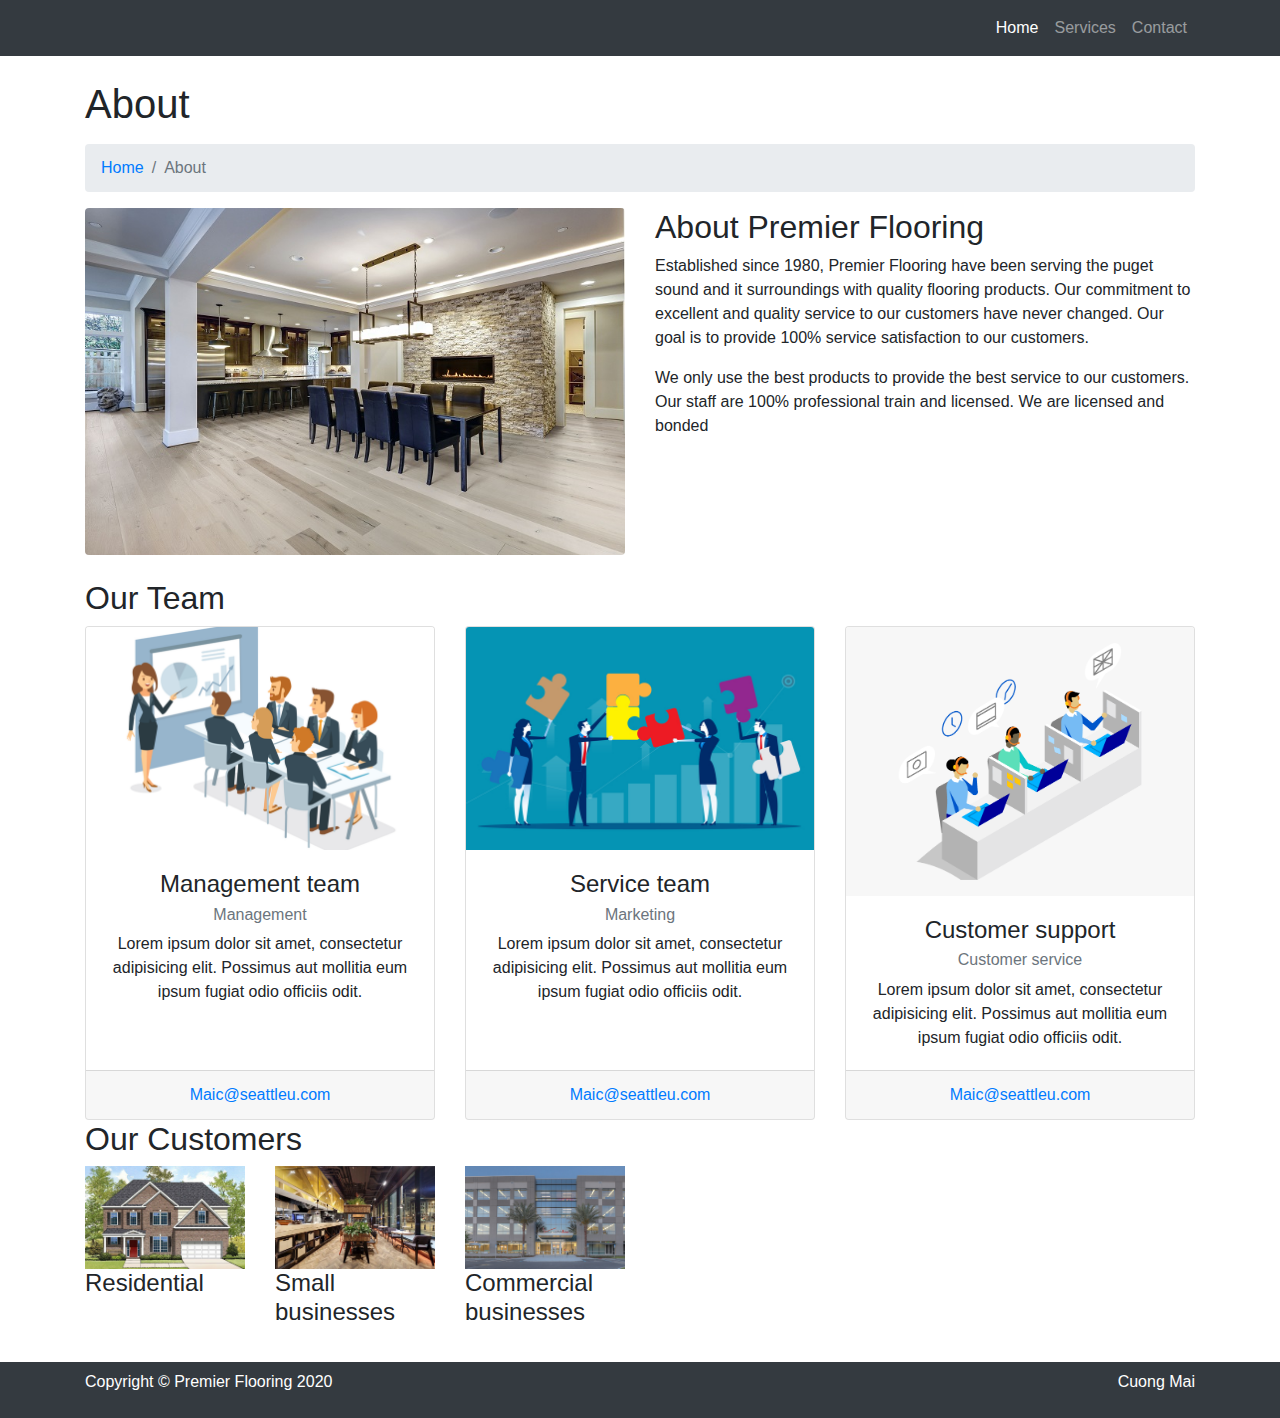
==== about.html @ 11aaa215 "updates" ====
<!DOCTYPE html>
<html lang="en">

<head>

    <meta charset="utf-8">
    <meta http-equiv="X-UA-Compatible" content="IE=edge">
    <meta name="viewport" content="width=device-width, initial-scale=1.0">
    <meta http-equiv="X-UA-Compatible" content="ie=edge">
  
  
    <meta name="viewport" content=" width=device-width, initial-scale=1, shrink-to-fit=no" <meta name="description"
      content="The Tastry Pastry Bakery">
    <meta name="author" content="Cung Mai">
  
    <title>Premier Flooring</title>
    <link rel="shortcut icon" href="favicon.png" type="image/x-icon>" <!-- Bootstrap core CSS -->
    <link href="vendor/bootstrap/css/bootstrap.min.css" rel="stylesheet">
  <!-- Custom styles for this template -->
  <link href="css/modern-business.css" rel="stylesheet">
  <link href="css/style.css" rel="stylesheet">
</head>

<body>

  <!-- Navigation -->
  <nav class="navbar fixed-top navbar-expand-lg navbar-dark bg-dark fixed-top">
    <div class="container">
      <a class="navbar-brand" href="index.html"></a>
      <button class="navbar-toggler navbar-toggler-right" type="button" data-toggle="collapse"
        data-target="#navbarResponsive" aria-controls="navbarResponsive" aria-expanded="false"
        aria-label="Toggle navigation">
        <span class="navbar-toggler-icon"></span>
      </button>
      <div class="collapse navbar-collapse" id="navbarResponsive">
        <ul class="navbar-nav ml-auto">
          <li class="nav-item active">
            <a class="nav-link" href="index.html">Home</a>
          </li>
          <li class="nav-item">
            <a class="nav-link" href="services.html">Services</a>
          </li>
          <li class="nav-item">
            <a class="nav-link" href="contact.html">Contact</a>
          </li>
          
          
          </li>
         
        </ul>
      </div>
    </div>
  </nav>

  <!-- Page Content -->
  <div class="container">

    <!-- Page Heading/Breadcrumbs -->
    <h1 class="mt-4 mb-3">About
   
    </h1>

    <ol class="breadcrumb">
      <li class="breadcrumb-item">
        <a href="index.html">Home</a>
      </li>
      <li class="breadcrumb-item active">About</li>
    </ol>

    <!-- Intro Content -->
    <div class="row">
      <div class="col-lg-6">
        <img class="img-fluid rounded mb-4" src="images/about1.jpg" alt="tastypastry" alt="">
      </div>
      <div class="col-lg-6">
        <h2>About Premier Flooring</h2>
        <p>Established since 1980, Premier Flooring have been serving the puget sound and it surroundings with quality
          flooring products.  Our commitment to excellent and quality service to our customers have never changed.  Our goal
          is to provide 100% service satisfaction to our customers.
        </p>
        <p>We only use the best products to provide the best service to our customers.  Our staff are 100% professional train
          and licensed.  We are licensed and bonded
        </p>
   
      </div>
    </div>
    <!-- /.row -->

    <!-- Team Members -->
    <h2>Our Team</h2>

    <div class="row">

      <div class="col-lg-4 col-mb-4">
        <div class="card h-100 text-center">
         
          <img class="card-img-top" src="images/managmentteam.png" alt="Executive team">
       
           <div class="card-body">
          <h4 class="card-title">Management team</h4>
          <h6 class="card-subtitle mb-2 text-muted">Management</h6>
          <p class="card-text">Lorem ipsum dolor sit amet, consectetur adipisicing elit. Possimus aut mollitia eum ipsum
            fugiat odio officiis odit.</p>
        </div>
        <div class="card-footer">
          <a href="#">Maic@seattleu.com</a>
        </div>
      </div>
    </div>

    <div class="col-lg-4 col-mb-4">
      <div class="card h-100 text-center">
       
        <img class="card-img-top" src="images/service1.jpg" alt="Sales team">

        <div class="card-body">
        <h4 class="card-title">Service team</h4>
        <h6 class="card-subtitle mb-2 text-muted">Marketing</h6>
        <p class="card-text">Lorem ipsum dolor sit amet, consectetur adipisicing elit. Possimus aut mollitia eum ipsum
          fugiat odio officiis odit.</p>
      </div>
      <div class="card-footer">
        <a href="#">Maic@seattleu.com</a>
      </div>
    </div>
  </div>

  <div class="col-lg-4 col-mb-4">
    <div class="card h-100 text-center">
     
      <img class="card-img-top" src="images/customerservice.png"  alt="Customer service">

      <div class="card-body">
      <h4 class="card-title">Customer support</h4>
      <h6 class="card-subtitle mb-2 text-muted">Customer service</h6>
      <p class="card-text">Lorem ipsum dolor sit amet, consectetur adipisicing elit. Possimus aut mollitia eum ipsum
        fugiat odio officiis odit.</p>
    </div>
    <div class="card-footer">
      <a href="#">Maic@seattleu.com</a>
    </div>
  </div>
  </div>
  </div>


  <!-- /.row -->

  <!-- Our Customers -->
  <h2>Our Customers</h2>
  
  <div class="row">
    <div class="col-lg-2 col-sm-4 mb-4">
      <img class="img-fluid" src="images/residential.jpg" alt="">
      <h4 class="card-title">Residential</h4>
    </div>
    <div class="col-lg-2 col-sm-4 mb-4">
      <img class="img-fluid" src="images/small business.jpg" alt="">
      <h4 class="card-title">Small businesses</h4>
    </div>
    <div class="col-lg-2 col-sm-4 mb-4">
      <img class="img-fluid" src="images/commercial.jpg" alt="">
      <h4 class="card-title">Commercial businesses</h4>
    </div>
    <div class="col-lg-2 col-sm-4 mb-4">
      <img class="img-fluid" src="images/customer 4.jpg" alt="">
    </div>
    <div class="col-lg-2 col-sm-4 mb-4">
      <img class="img-fluid" src="images/customer 5.jpg" alt="">
    </div>
    <div class="col-lg-2 col-sm-4 mb-4">
      <img class="img-fluid" src="images/customer 6.jpg" alt="">
    </div>
  </div>
  <!-- /.row -->

  </div>
  <!-- /.container -->

  <!-- Footer -->
  <footer class="py-2 bg-dark">
      <div class="container">
          <div class="footer-flex"> 
          <p class="footer-item-flex text-white">Copyright &copy; Premier Flooring 2020</p>
          <p class="footer-item-flex text-white">Cuong Mai</p>
        </div>
        </div>
        <!-- /.container -->
      </footer>

  <!-- Bootstrap core JavaScript -->
  <script src="vendor/jquery/jquery.min.js"></script>
  <script src="vendor/bootstrap/js/bootstrap.bundle.min.js"></script>

</body>

</html>
---- css/modern-business.css ----
/*!
 * Start Bootstrap - Modern Business (https://startbootstrap.com/template-overviews/modern-business)
 * Copyright 2013-2019 Start Bootstrap
 * Licensed under MIT (https://github.com/BlackrockDigital/startbootstrap-logomodern-business-nav/blob/master/LICENSE)
 */
 body {
  padding-top: 56px;
}

.carousel-item {
  height: 65vh;
  min-height: 300px;
  background: no-repeat center center scroll;
  -webkit-background-size: cover;
  -moz-background-size: cover;
  -o-background-size: cover;
  background-size: cover;
}

.portfolio-item {
  margin-bottom: 30px;
}
---- css/style.css ----
/* Site Styles Go Here */


 .footer-flex {
   display:flex;
   flex-direction: row;
   justify-content: space-between;
  }
  .footer-item-flex {
    flex: 0 1 auto;
  }

  .body {
    background-color: gray;
  }
  :root {
    --navbar-hover: goldenrod;
  }
  .navbar a:hover {
    text-decoration: none;
  }
  .navbar a:hover {
    background-color: var(--navbar-hover);
  }
  .about{
    background-color: var(--about-bg);
    color: var(--icon-color)
  }
  
  .services {
    background-color: var(--services-bg);
    color: var(--icon-color);
  }
  
  .contact {
    background-color: var(--contact-bg);
    color: var(--icon-color);
  }

  .navbar-brand: {
    transition: transform .4s;
  }
  .navbar-brand:hover {
    transform: scale(1.1)
  }
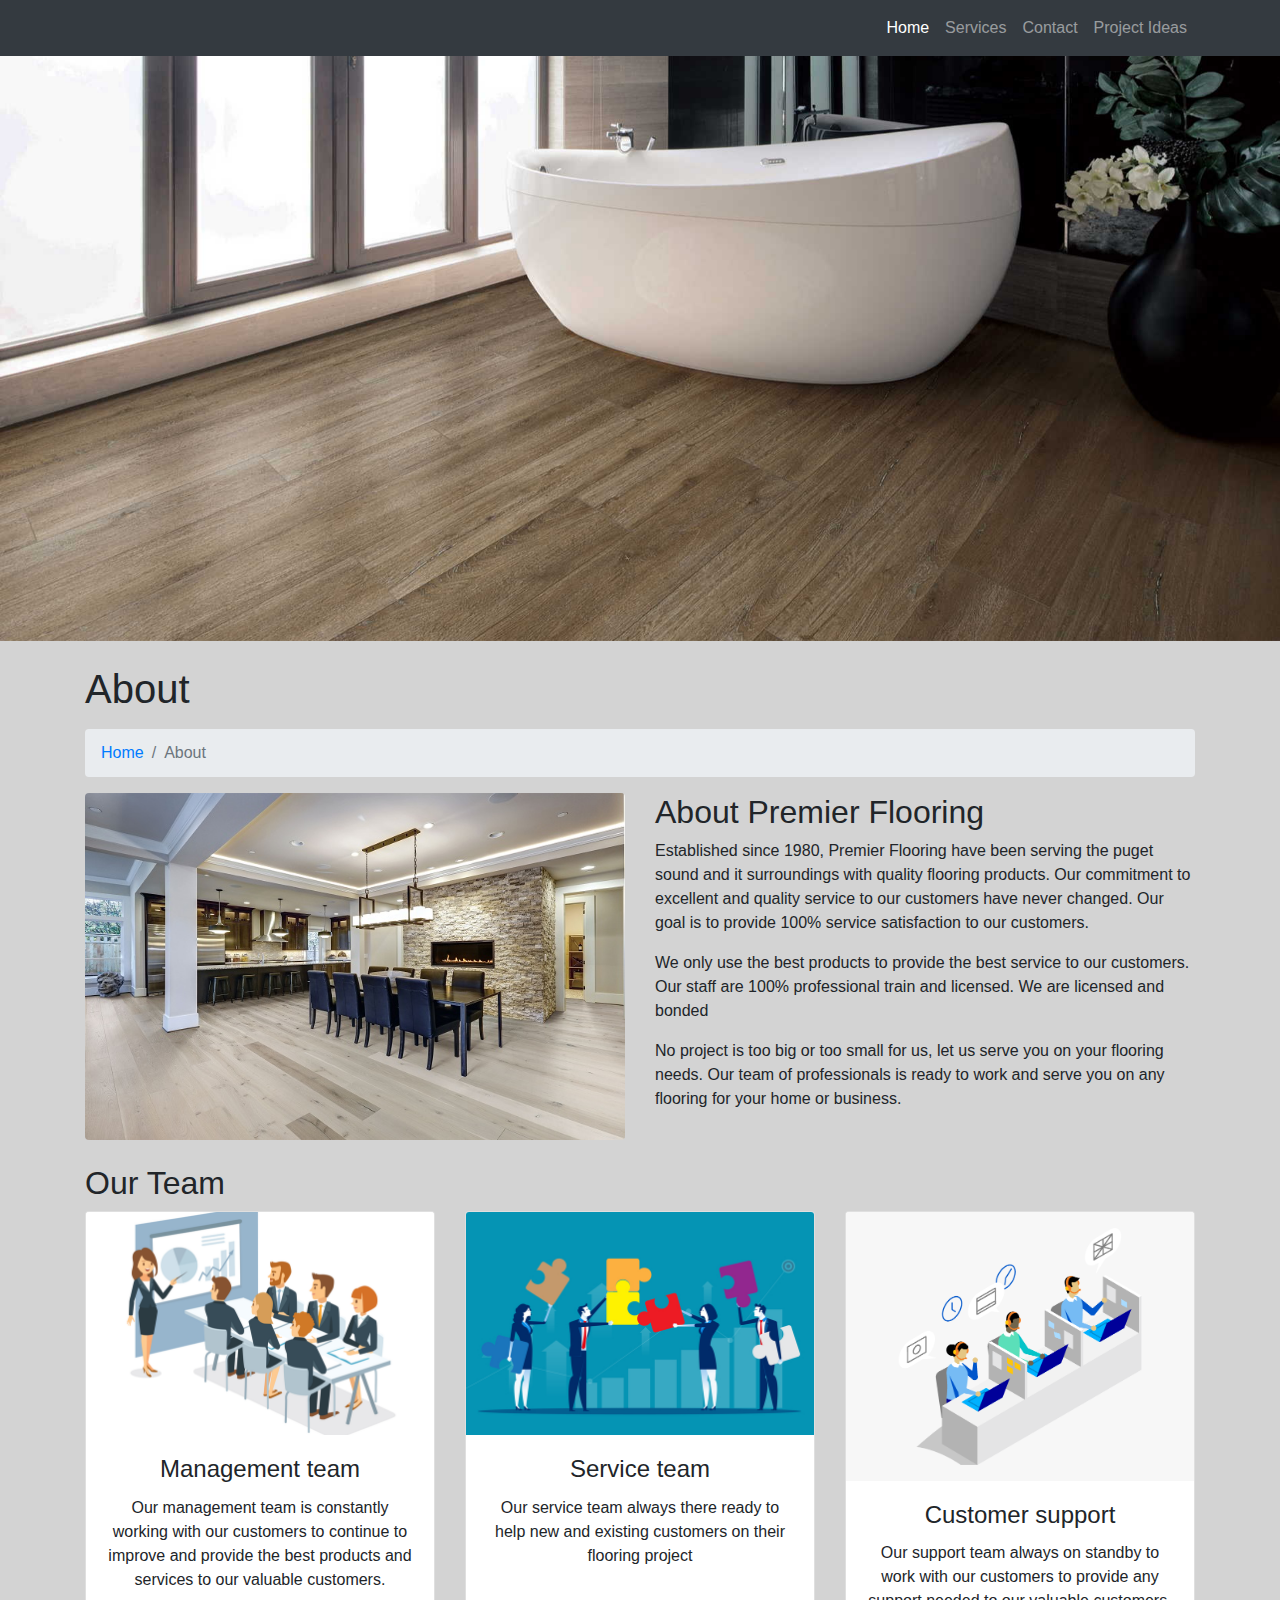
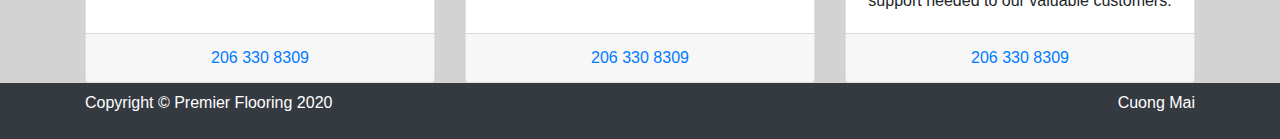
==== commit 1eb8a8e1: "complete" ====
--- a/about.html
+++ b/about.html
@@ -10,8 +10,8 @@
   
   
     <meta name="viewport" content=" width=device-width, initial-scale=1, shrink-to-fit=no" <meta name="description"
-      content="The Tastry Pastry Bakery">
-    <meta name="author" content="Cung Mai">
+      content="Premier Flooring">
+    <meta name="author" content="Cuong Mai">
   
     <title>Premier Flooring</title>
     <link rel="shortcut icon" href="favicon.png" type="image/x-icon>" <!-- Bootstrap core CSS -->
@@ -22,6 +22,7 @@
 </head>
 
 <body>
+  <body style="background-color:lightgray"></body>
 
   <!-- Navigation -->
   <nav class="navbar fixed-top navbar-expand-lg navbar-dark bg-dark fixed-top">
@@ -43,7 +44,9 @@
           <li class="nav-item">
             <a class="nav-link" href="contact.html">Contact</a>
           </li>
-          
+          <li class="nav-item">
+            <a class="nav-link" href="https://photos.app.goo.gl/MWETvoeUDPjZvUtRA">Project Ideas</a>
+          </li>
           
           </li>
          
@@ -51,6 +54,23 @@
       </div>
     </div>
   </nav>
+  <header>
+    <div id="carouselExampleIndicators" class="carousel slide" data-ride="carousel">
+     
+
+      <div class="carousel-inner" role="listbox">
+
+        <div class="carousel-item active" style="background-image: url('images/Meridian-Room-Scene-1900x1080.jpg')">
+
+          <div class="carousel-caption d-none d-md-block">
+        
+          </div>
+        </div>
+      </div>
+    </div>
+   
+ 
+  </header>
 
   <!-- Page Content -->
   <div class="container">
@@ -70,7 +90,7 @@
     <!-- Intro Content -->
     <div class="row">
       <div class="col-lg-6">
-        <img class="img-fluid rounded mb-4" src="images/about1.jpg" alt="tastypastry" alt="">
+        <img class="img-fluid rounded mb-4" src="images/about1.jpg" alt="Premier Flooring" alt="">
       </div>
       <div class="col-lg-6">
         <h2>About Premier Flooring</h2>
@@ -81,7 +101,9 @@
         <p>We only use the best products to provide the best service to our customers.  Our staff are 100% professional train
           and licensed.  We are licensed and bonded
         </p>
-   
+        <p>No project is too big or too small for us, let us serve you on your flooring needs.  Our team of professionals is ready to 
+          work and serve you on any flooring for your home or business.
+        </p>
       </div>
     </div>
     <!-- /.row -->
@@ -98,12 +120,13 @@
        
            <div class="card-body">
           <h4 class="card-title">Management team</h4>
-          <h6 class="card-subtitle mb-2 text-muted">Management</h6>
-          <p class="card-text">Lorem ipsum dolor sit amet, consectetur adipisicing elit. Possimus aut mollitia eum ipsum
-            fugiat odio officiis odit.</p>
+         
+          <p class="card-text">Our management team is constantly working with our customers to continue to improve and provide
+            the best products and services to our valuable customers.
+          </p>
         </div>
         <div class="card-footer">
-          <a href="#">Maic@seattleu.com</a>
+          <a href="#">206 330 8309</a>
         </div>
       </div>
     </div>
@@ -115,12 +138,11 @@
 
         <div class="card-body">
         <h4 class="card-title">Service team</h4>
-        <h6 class="card-subtitle mb-2 text-muted">Marketing</h6>
-        <p class="card-text">Lorem ipsum dolor sit amet, consectetur adipisicing elit. Possimus aut mollitia eum ipsum
-          fugiat odio officiis odit.</p>
+       
+        <p class="card-text">Our service team always there ready to help new and existing customers on their flooring project</p>
       </div>
       <div class="card-footer">
-        <a href="#">Maic@seattleu.com</a>
+        <a href="#">206 330 8309</a>
       </div>
     </div>
   </div>
@@ -132,47 +154,20 @@
 
       <div class="card-body">
       <h4 class="card-title">Customer support</h4>
-      <h6 class="card-subtitle mb-2 text-muted">Customer service</h6>
-      <p class="card-text">Lorem ipsum dolor sit amet, consectetur adipisicing elit. Possimus aut mollitia eum ipsum
-        fugiat odio officiis odit.</p>
+   
+      <p class="card-text">Our support team always on standby to work with our customers to provide any support needed to our valuable
+        customers.
+      </p>
     </div>
     <div class="card-footer">
-      <a href="#">Maic@seattleu.com</a>
+      <a href="#">206 330 8309</a>
     </div>
   </div>
   </div>
   </div>
 
 
-  <!-- /.row -->
-
-  <!-- Our Customers -->
-  <h2>Our Customers</h2>
-  
-  <div class="row">
-    <div class="col-lg-2 col-sm-4 mb-4">
-      <img class="img-fluid" src="images/residential.jpg" alt="">
-      <h4 class="card-title">Residential</h4>
-    </div>
-    <div class="col-lg-2 col-sm-4 mb-4">
-      <img class="img-fluid" src="images/small business.jpg" alt="">
-      <h4 class="card-title">Small businesses</h4>
-    </div>
-    <div class="col-lg-2 col-sm-4 mb-4">
-      <img class="img-fluid" src="images/commercial.jpg" alt="">
-      <h4 class="card-title">Commercial businesses</h4>
-    </div>
-    <div class="col-lg-2 col-sm-4 mb-4">
-      <img class="img-fluid" src="images/customer 4.jpg" alt="">
-    </div>
-    <div class="col-lg-2 col-sm-4 mb-4">
-      <img class="img-fluid" src="images/customer 5.jpg" alt="">
-    </div>
-    <div class="col-lg-2 col-sm-4 mb-4">
-      <img class="img-fluid" src="images/customer 6.jpg" alt="">
-    </div>
-  </div>
-  <!-- /.row -->
+ 
 
   </div>
   <!-- /.container -->
